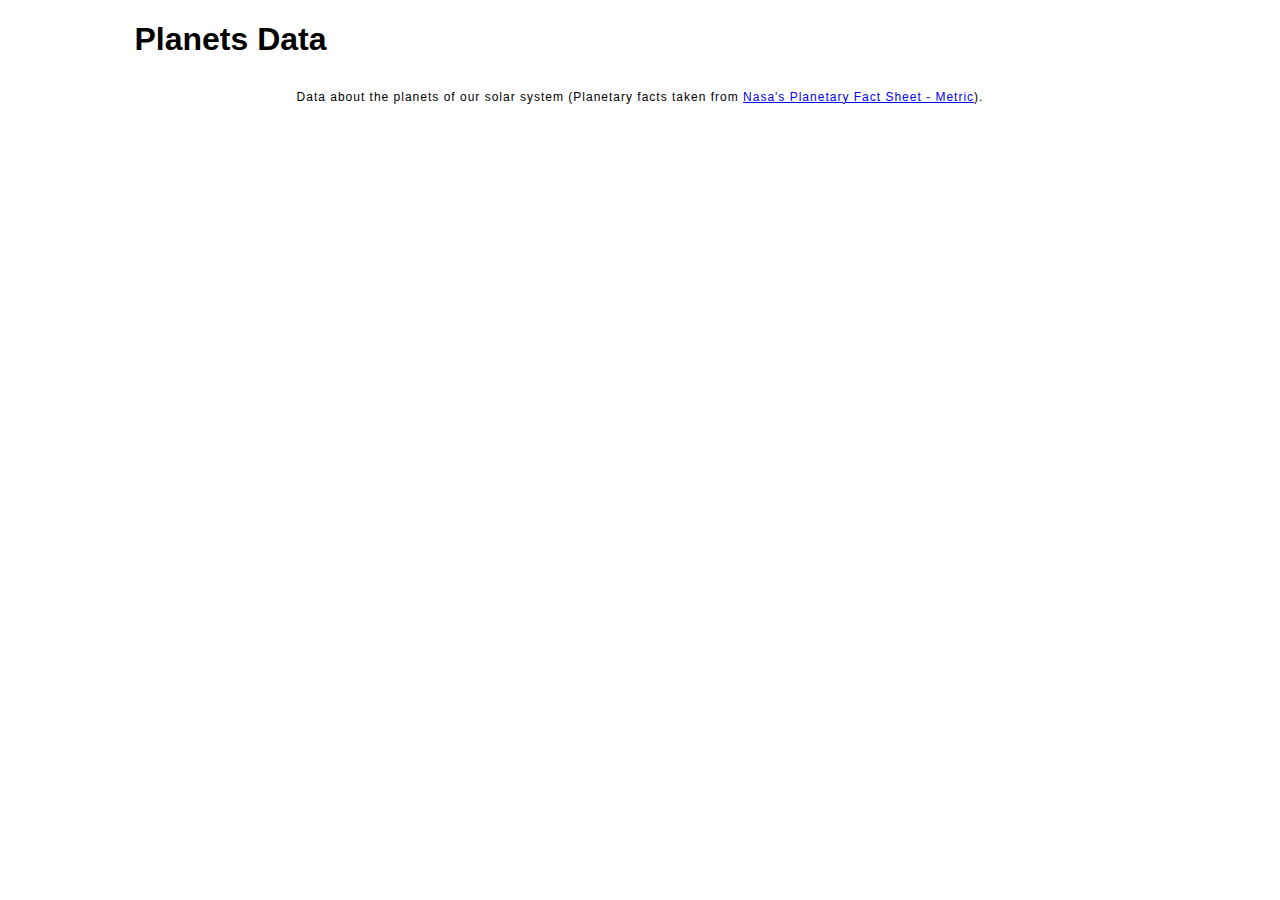
==== planets-table/index.html @ 487fcd52 "planets" ====
<!DOCTYPE html>
<html lang="en">
    <head>
        <meta charset="utf-8">
        <meta name="viewport" content="width=device-width, initial-scale=1.0">
        <meta name="author" content="Ian O'Brien">
        <link href="css/style.css" rel="stylesheet" type="text/css">
    </head>
    <body>

        <!-- Wrap the top-level heading in a header element -->
        <header>
            <h1>Planets Data</h1>
        </header>
        <!-- Add a main element to contain the table -->
        <main>
            <!-- Add the table element. This will contain your table caption, coloumn group, table head, table body, and the data. -->
            <table> 
                <!-- The caption element should be the first child of the table element, and wrap the following text and link.-->
                <caption>
                Data about the planets of our solar system (Planetary facts taken from <a href="http://nssdc.gsfc.nasa.gov/planetary/factsheet/">Nasa's Planetary Fact Sheet - Metric</a>).
                </caption>
                <!-- The second child of the table element should be the colgroup element, which also contains several col elements, and helps define the purpose of the table colums. -->
                <colgroup>
                
                </colgroup>    
                <!-- The table head element should be the third child of the table element; it will wrap the code and content to define a row of column headers. -->    
                
                <!-- The fourth child of the table element should be the table body element, which will contain the code and content to display rows of data. -->
                    
                <!-- Please note that you do NOT need to add a table footer for this assignment. -->
            </table>   
        </main>
    </body>
</html>
---- planets-table/css/style.css ----
html {
  font-family: sans-serif;
    font-size:16px;
}

header, 
main {
    
    margin:0 auto;
    width:80%;
}

table {
  border-collapse: collapse;
  border: 2px solid rgb(200,200,200);
  letter-spacing: 1px;
  font-size: 0.75rem;
    width:100%;
    max-width:1920px;
}

td, th {
  border: 1px solid rgb(190,190,190);
  padding: .625rem 1.25rem;
}

th {
  background-color: rgb(235,235,235);
}

td {
  text-align: center;
}

tr:nth-child(even) td {
  background-color: rgb(250,250,250);
}

tr:nth-child(odd) td {
  background-color: rgb(245,245,245);
}

col:nth-child(2) {
    border:2px solid #000;
}

caption {
  padding: .625rem;
}

img {
    
    width:100%; max-width:4.53125rem;
    
}
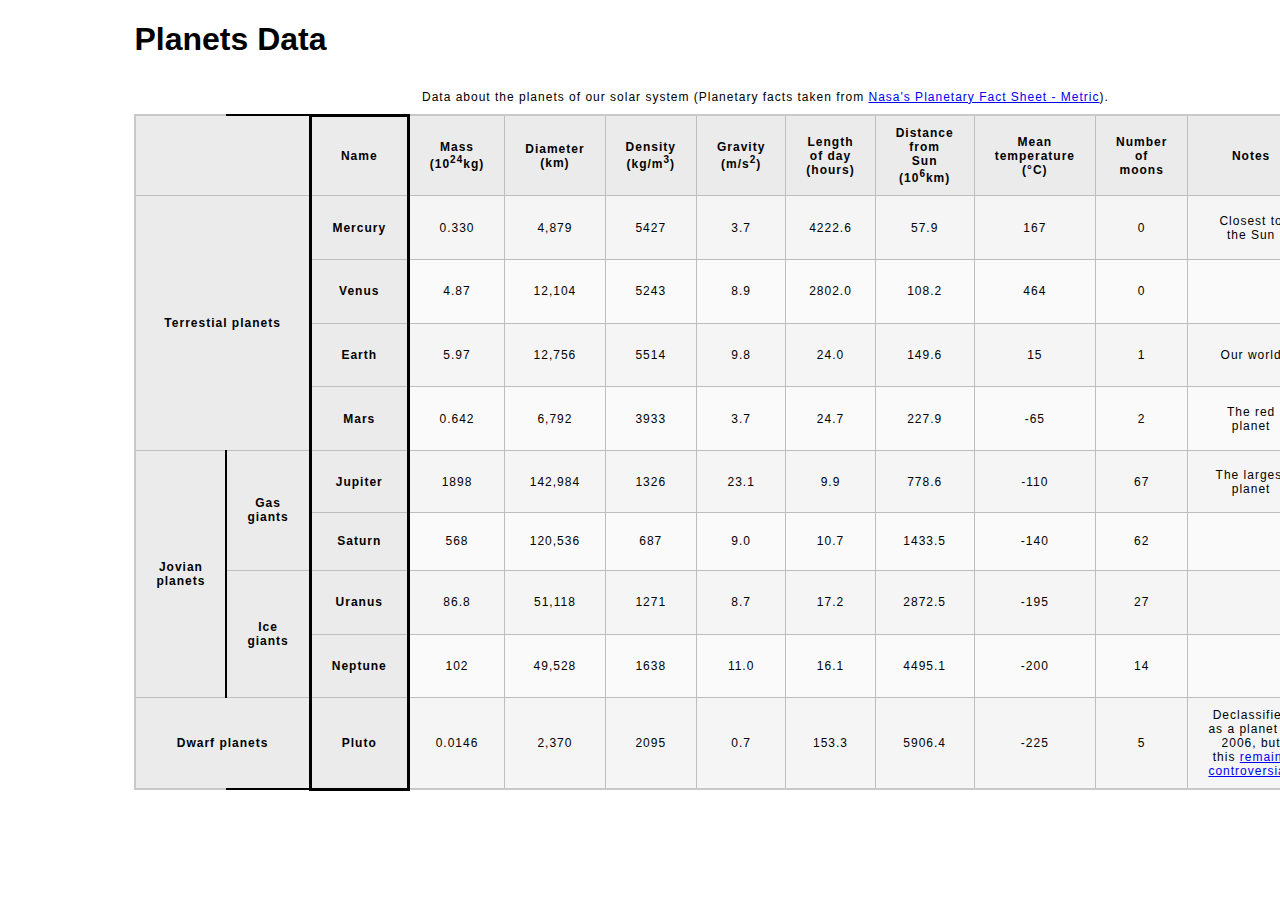
==== commit 8cfbe565: "Update index.html" ====
--- a/planets-table/index.html
+++ b/planets-table/index.html
@@ -22,12 +22,154 @@
                 </caption>
                 <!-- The second child of the table element should be the colgroup element, which also contains several col elements, and helps define the purpose of the table colums. -->
                 <colgroup>
-                
-                </colgroup>    
+                    <col></col>
+                    <col></col>
+                    <col style="border: solid"></col>
+                </colgroup>   
+               
                 <!-- The table head element should be the third child of the table element; it will wrap the code and content to define a row of column headers. -->    
-                
+                <thead>
+                    <tr>
+                      <th colspan="2">&nbsp;</th>
+                      <th>Name</th>
+                      <th>Mass (10<sup>24</sup>kg)</th>
+                      <th>Diameter (km)</th>
+                      <th>Density (kg/m<sup>3</sup>)</th>
+                      <th>Gravity (m/s<sup>2</sup>)</th>
+                      <th>Length of day (hours)</th>
+                      <th>Distance from Sun (10<sup>6</sup>km)</th>
+                      <th>Mean temperature (°C)</th>
+                      <th>Number of moons</th>
+                      <th>Notes</th>
+                      <th>Image</th>
+                    </tr>
+                </thead>
                 <!-- The fourth child of the table element should be the table body element, which will contain the code and content to display rows of data. -->
-                    
+                <tbody>
+                    <tr>
+                        <th rowspan="4" colspan="2">Terrestial planets</th>
+                        <th>Mercury</th>
+                        <td>0.330</td>
+                        <td>4,879</td>
+                        <td>5427</td>
+                        <td>3.7</td>
+                        <td>4222.6</td>
+                        <td>57.9</td>
+                        <td>167</td>
+                        <td>0</td>
+                        <td>Closest to the Sun</td>
+                        <td><img src="images/mercury.jpg"></td>
+                      </tr>
+                      
+                      <tr> 
+                        <th>Venus</th>
+                        <td>4.87</td>
+                        <td>12,104</td>
+                        <td>5243</td>
+                        <td>8.9</td>
+                        <td>2802.0</td>
+                        <td>108.2</td>
+                        <td>464</td>
+                        <td>0</td>
+                        <td></td>
+                        <td><img src="images/venus.jpg"></td>
+                      </tr>
+                      <tr>
+                        <th>Earth</th>
+                        <td>5.97</td>
+                        <td>12,756</td>
+                        <td>5514</td>
+                        <td>9.8</td>
+                        <td>24.0</td>
+                        <td>149.6</td>
+                        <td>15</td>
+                        <td>1</td>
+                        <td>Our world</td>
+                        <td><img src="images/earth.png"></td>
+                      </tr>
+                      <tr>
+                        <th>Mars</th>
+                        <td>0.642</td>
+                        <td>6,792</td>
+                        <td>3933</td>
+                        <td>3.7</td>
+                        <td>24.7</td>
+                        <td>227.9</td>
+                        <td>-65</td>
+                        <td>2</td>
+                        <td>The red planet</td>
+                        <td><img src="images/mars.jpg"></td>
+                      </tr>
+                      <tr>
+                        <th rowspan="4">Jovian planets</th>
+                        <th rowspan="2">Gas giants</th>
+                        <th>Jupiter</th>
+                        <td>1898</td>
+                        <td>142,984</td>
+                        <td>1326</td>
+                        <td>23.1</td>
+                        <td>9.9</td>
+                        <td>778.6</td>
+                        <td>-110</td>
+                        <td>67</td>
+                        <td>The largest planet</td>
+                        <td><img src="images/jupiter.jpg"></td>
+                      </tr>
+                      <tr>
+                        <th>Saturn</th>
+                        <td>568</td>
+                        <td>120,536</td>
+                        <td>687</td>
+                        <td>9.0</td>
+                        <td>10.7</td>
+                        <td>1433.5</td>
+                        <td>-140</td>
+                        <td>62</td>
+                        <td></td>
+                        <td><img src="images/saturn.jpg"></td>
+                      </tr>
+                      <tr>
+                        <th rowspan="2">Ice giants</th>
+                        <th>Uranus</th>
+                        <td>86.8</td>
+                        <td>51,118</td>
+                        <td>1271</td>
+                        <td>8.7</td>
+                        <td>17.2</td>
+                        <td>2872.5</td>
+                        <td>-195</td>
+                        <td>27</td>
+                        <td></td>
+                        <td><img src="images/uranus.jpg"></td>
+                      </tr>
+                      <tr>
+                        <th>Neptune</th>
+                        <td>102</td>
+                        <td>49,528</td>
+                        <td>1638</td>
+                        <td>11.0</td>
+                        <td>16.1</td>
+                        <td>4495.1</td>
+                        <td>-200</td>
+                        <td>14</td>
+                        <td></td>
+                        <td><img src="images/neptune.jpg"></td>
+                      </tr>
+                      <tr>
+                        <th colspan="2">Dwarf planets</th>
+                        <th>Pluto</th>
+                        <td>0.0146</td>
+                        <td>2,370</td>
+                        <td>2095</td>
+                        <td>0.7</td>
+                        <td>153.3	</td>
+                        <td>5906.4</td>
+                        <td>-225</td>
+                        <td>5</td>
+                        <td>Declassified as a planet in 2006, but this <a href="https://www.usatoday.com/story/tech/2014/10/02/pluto-planet-solar-system/16578959/">remains controversial</a>.</td>
+                        <td><img src="images/pluto.jpg" alt="The planet Pluto"></td>
+                      </tr>
+                </tbody>  
                 <!-- Please note that you do NOT need to add a table footer for this assignment. -->
             </table>   
         </main>
